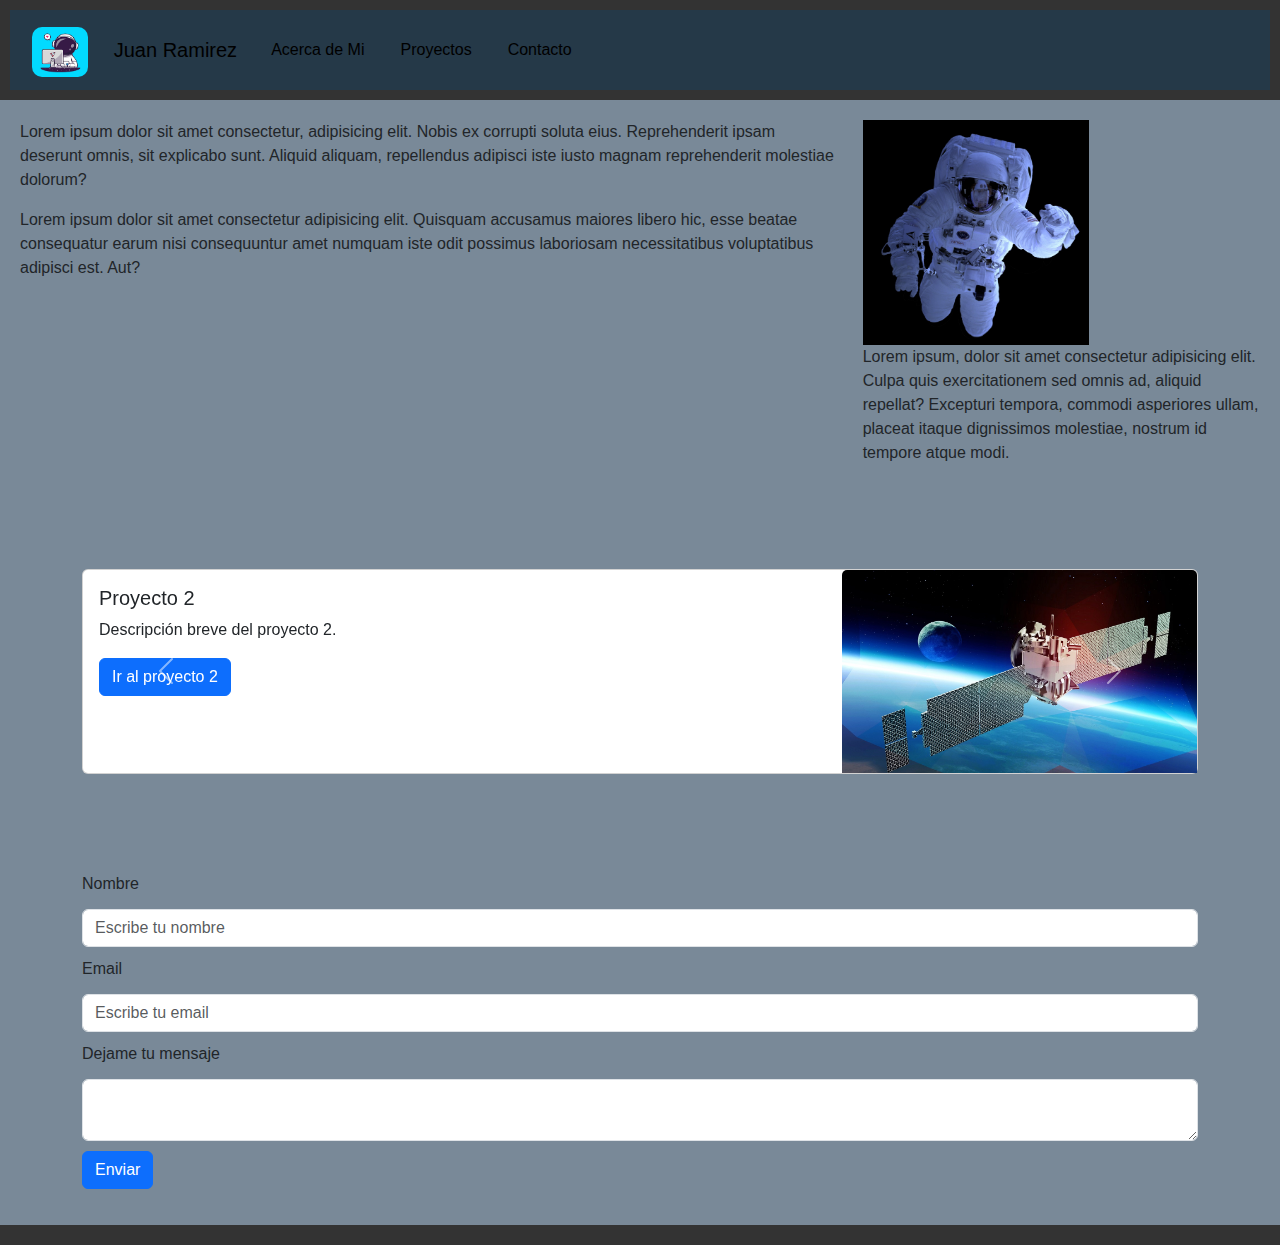
==== index.html @ d9c5b7f6 "avance guardado mensajes" ====
<!DOCTYPE html>
<html lang="en">

<head>
  <meta charset="UTF-8">
  <meta name="viewport" content="width=device-width, initial-scale=1.0">
  <link href="https://cdn.jsdelivr.net/npm/bootstrap@5.3.3/dist/css/bootstrap.min.css" rel="stylesheet"
    crossorigin="anonymous">
  <link rel="stylesheet" href="assets/css/style.css">
  <title>EVALUACIÓN FINAL</title>
</head>

<body>
  <!--barra de navegacion-->
  <header>
    <nav class="navbar navbar-expand-sm">
      <div class="container-fluid">
        <a class="navbar-brand" href="#"><img src="assets/img/logo.png" alt="Logo" class="d-inline-block align-text-top"
            id="logo"></a>
        <a class="navbar-brand" href="#">Juan Ramirez</a>
        <button class="navbar-toggler" type="button" data-bs-toggle="collapse" data-bs-target="#navbarNavAltMarkup"
          aria-controls="navbarNavAltMarkup" aria-expanded="false" aria-label="Toggle navigation">
          <span class="navbar-toggler-icon"></span>
        </button>
        <div class="collapse navbar-collapse " id="navbarNavAltMarkup">
          <div class="navbar-nav">
            <a class="nav-link active" aria-current="page" href="#aboutMeId">Acerca de Mi</a>
            <a class="nav-link active" aria-current="page" href="#proyectosId">Proyectos</a>
            <a class="nav-link active" aria-current="page" href="#formularioContactoId">Contacto</a>
          </div>
        </div>
      </div>
    </nav>
  </header>
  <main>

    <!-- TODO completar con informacion mia y mejorar-->
    <!--seccion acerca de mi-->
    <section id="aboutMeId">
      <div class="row">
        <div class="col-md-8">
          <p>Lorem ipsum dolor sit amet consectetur, adipisicing elit. Nobis ex corrupti soluta eius. Reprehenderit
            ipsam deserunt omnis, sit explicabo sunt. Aliquid aliquam, repellendus adipisci iste iusto magnam
            reprehenderit molestiae dolorum?</p>
          <p>Lorem ipsum dolor sit amet consectetur adipisicing elit. Quisquam accusamus maiores libero hic, esse beatae
            consequatur earum nisi consequuntur amet numquam iste odit possimus laboriosam necessitatibus voluptatibus
            adipisci est. Aut?</p>
        </div>
        <div class="col-md-4">
          <div class="row">
            <img src="assets/img/imgProyectos/suit.jpg" alt="foto de perfil" style="width: 250px;">

          </div>
          <p>
            Lorem ipsum, dolor sit amet consectetur adipisicing elit. Culpa quis exercitationem sed omnis ad, aliquid
            repellat? Excepturi tempora, commodi asperiores ullam, placeat itaque dignissimos molestiae, nostrum id
            tempore atque modi.
          </p>

        </div>
      </div>

    </section>

    <!-- TODO ajustar el tamaño de la car para que se mantenga fijo y despues ajustar tamaño de las imagenes-->
    <!--seccion de mis proyectos-->
    <section class="container my-5" id="proyectosId">
      <div id="projectCarousel" class="carousel slide" data-bs-ride="carousel">
        <div class="carousel-inner">

          assets/img/imgProyectos/spaceControl.jpg
          <div class="carousel-item active">
            <div class="card">
              <div class="row">
                <div class="col-8">
                  <div class="card-body">
                    <h5 class="card-title">Proyecto 2</h5>
                    <p class="card-text">Descripción breve del proyecto 2.</p>
                    <a href="#" class="btn btn-primary">Ir al proyecto 2</a>
                  </div>
                </div>
                <div class="col-4">
                  <img src="assets/img/imgProyectos/spaceControl.jpg" class="card-img-top" alt="Proyecto 2">
                </div>
              </div>
            </div>
          </div>

          <div class="carousel-item">
            <div class="card">
              <div class="row">
                <div class="col-8">
                  <div class="card-body">
                    <h5 class="card-title">Proyecto 2</h5>
                    <p class="card-text">Descripción breve del proyecto 2.</p>
                    <a href="#" class="btn btn-primary">Ir al proyecto 2</a>
                  </div>
                </div>
                <div class="col-4">
                  <img src="assets/img/imgProyectos/spaceShip.jpg" class="card-img-top" alt="Proyecto 2">
                </div>
              </div>
            </div>
          </div>
          <div class="carousel-item">
            <div class="card">
              <div class="row">
                <div class="col-8">
                  <div class="card-body">
                    <h5 class="card-title">Proyecto 2</h5>
                    <p class="card-text">Descripción breve del proyecto 2.</p>
                    <a href="#" class="btn btn-primary">Ir al proyecto 2</a>
                  </div>
                </div>
                <div class="col-4">
                  <img src="assets/img/imgProyectos/suit.jpg" class="card-img-top" alt="Proyecto 2">
                </div>
              </div>
            </div>
          </div>

        </div>

        <!-- Control de navegación -->
        <button class="carousel-control-prev" type="button" data-bs-target="#projectCarousel" data-bs-slide="prev">
          <span class="carousel-control-prev-icon" aria-hidden="true"></span>
          <span class="visually-hidden">Anterior</span>
        </button>
        <button class="carousel-control-next" type="button" data-bs-target="#projectCarousel" data-bs-slide="next">
          <span class="carousel-control-next-icon" aria-hidden="true"></span>
          <span class="visually-hidden">Siguiente</span>
        </button>
      </div>
    </section>

    <!-- TODO mejorar formulario de contacto-->
    <!--seccion de formulario de contacto-->
    <section>
      <div class="container" id="formularioContactoId">
        <form class="row g-3">
          <div class="col">
            <div>
              <label for="nameInput" class="form-label">Nombre</label>
              <input class="form-control" type="text" id="nameInput" placeholder="Escribe tu nombre">
            </div>
            <div>
              <label for="emailInput" class="form-label">Email</label>
              <input class="form-control" type="email" id="emailInput" placeholder="Escribe tu email">
            </div>
            <div>
              <label for="mensajeInput" class="form-label">Dejame tu mensaje</label>
              <textarea class="form-control" name="mensaje" id="mensajeInput"></textarea>
            </div>
            <div class="col-12 mb-3">
              <button type="submit" class="btn btn-primary" name="btnSubmit" id="btnSubmit">Enviar</button>

            </div>
          </div>

        </form>
      </div>
    </section>

  </main>
  <footer>

  </footer>
  <script src="https://code.jquery.com/jquery-3.6.0.min.js"></script>
  <script src="https://cdn.jsdelivr.net/npm/bootstrap@5.3.3/dist/js/bootstrap.bundle.min.js"
    crossorigin="anonymous"></script>
  <script src="assets/js/script.js"></script>
</body>

</html>
---- assets/css/style.css ----
#logo {
border-radius: 10px;
}

nav{
  background-color: #253948 !important;
}
/* #proyectosId .carousel-item{
  height: 500px;
  width: 300px;
} */

#proyectosId img {
object-fit: cover;

}




body {
  font-family: Arial, sans-serif;
  margin: 0;
  padding: 0;
  background-color: 	#798998;
}
header {
  background-color: #333;
  color: #fff;
  padding: 10px;
}
header img {
  height: 50px;
}
header nav a {
  color: #fff;
  margin: 0 10px;
  text-decoration: none;
}
section {
  padding: 20px;
}
.cta-button {
  background-color: #007bff;
  color: #fff;
  padding: 10px 20px;
  text-decoration: none;
  border-radius: 5px;
}
form {
  display: flex;
  flex-direction: column;
}
form label {
  margin-top: 10px;
}
form input, form select, form textarea {
  margin-top: 5px;
  padding: 10px;
  border: 1px solid #ccc;
  border-radius: 5px;
}
form button {
  margin-top: 10px;
  background-color: #007bff;
  color: #fff;
  padding: 10px;
  border: none;
  border-radius: 5px;
}
footer {
  background-color: #333;
  color: #fff;
  padding: 10px;
  text-align: center;
}
footer nav a {
  color: #fff;
  margin: 0 10px;
  text-decoration: none;
}
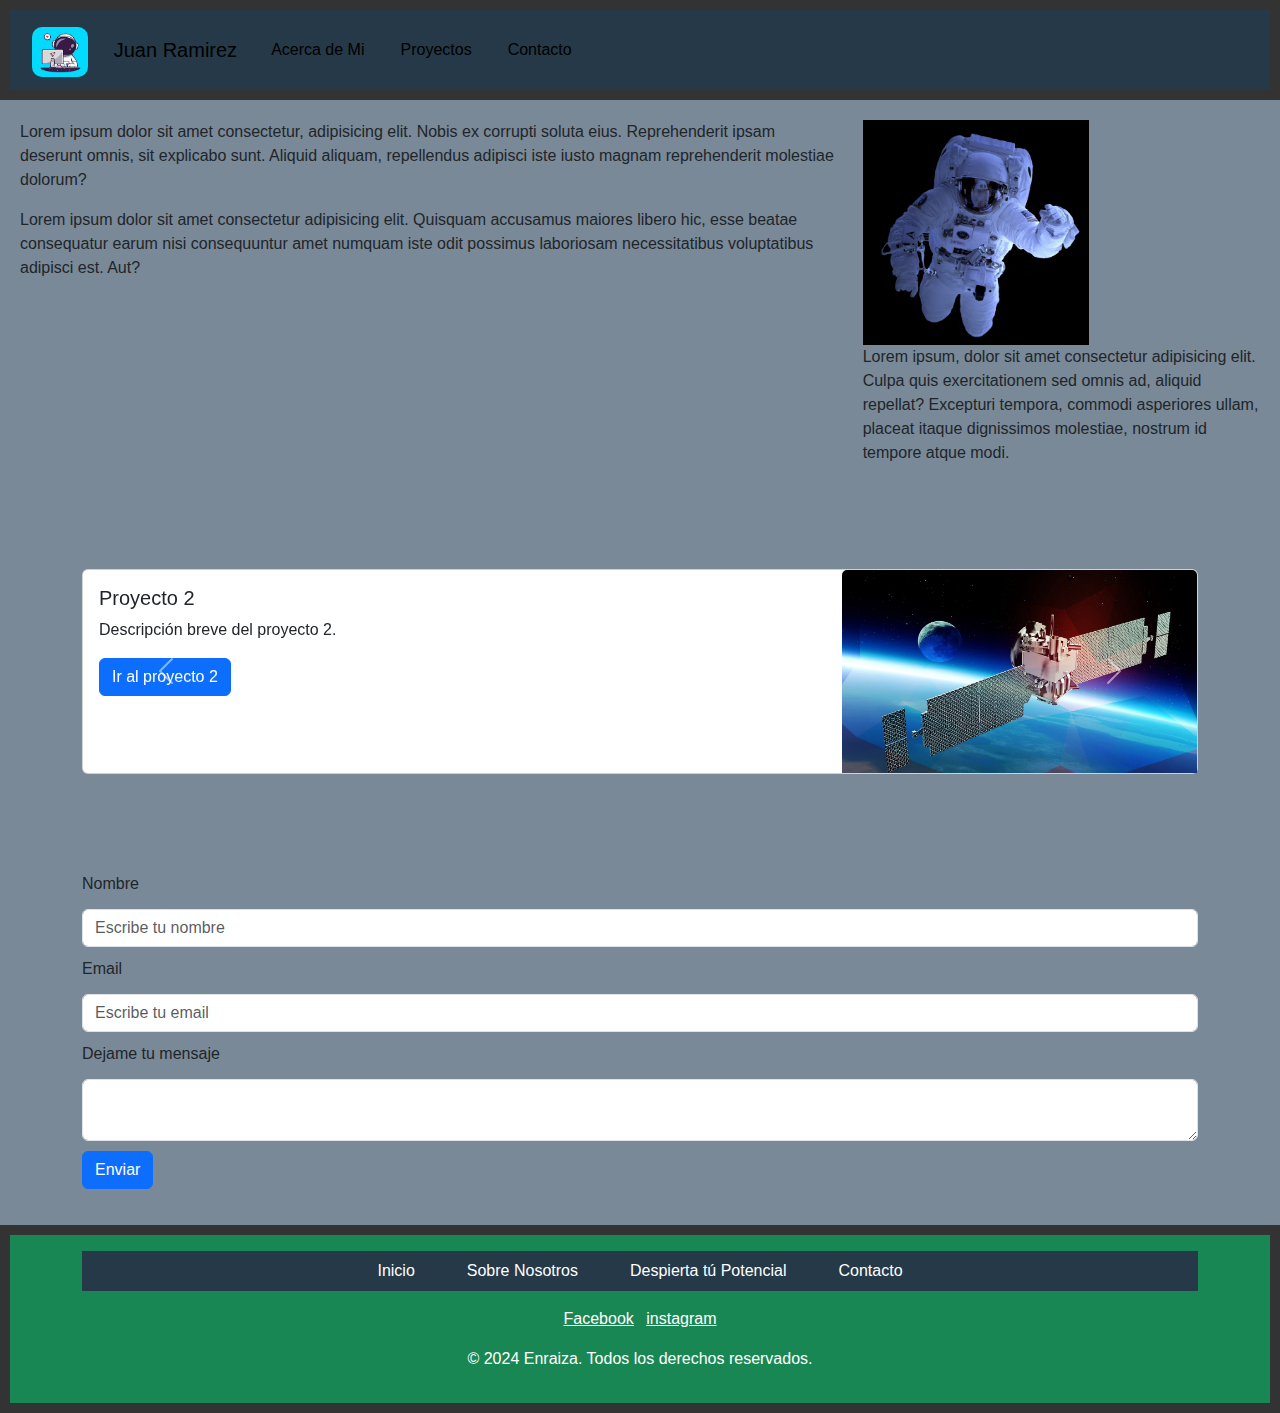
==== commit 4f4596b7: "Guardando cambios locales antes de hacer pull" ====
--- a/index.html
+++ b/index.html
@@ -162,7 +162,20 @@
     </section>
 
   </main>
+  <!-- TODO mejorar y ajustar pie de pagina-->
+  <!-- pie de pagina-->
   <footer>
+    <footer class="bg-success text-white py-3">
+      <div class="container text-center">
+          <nav class="nav justify-content-center"> <a href="#introduccion" class="nav-link text-white">Inicio</a> <a
+                  href="#sobre-nosotros" class="nav-link text-white">Sobre Nosotros</a> <a href="#descripcion"
+                  class="nav-link text-white">Despierta tú Potencial</a> <a href="#contacto"
+                  class="nav-link text-white">Contacto</a> </nav>
+          <div class="mt-3"> <a href="https://facebook.com/enraiza369" class="text-white me-2">Facebook</a> <a
+                  href="https://instagram.com/enraiza369" class="text-white">instagram</a> <!-- Más redes sociales -->
+          </div>
+          <p class="mt-3">© 2024 Enraiza. Todos los derechos reservados.</p>
+      </div>
 
   </footer>
   <script src="https://code.jquery.com/jquery-3.6.0.min.js"></script>
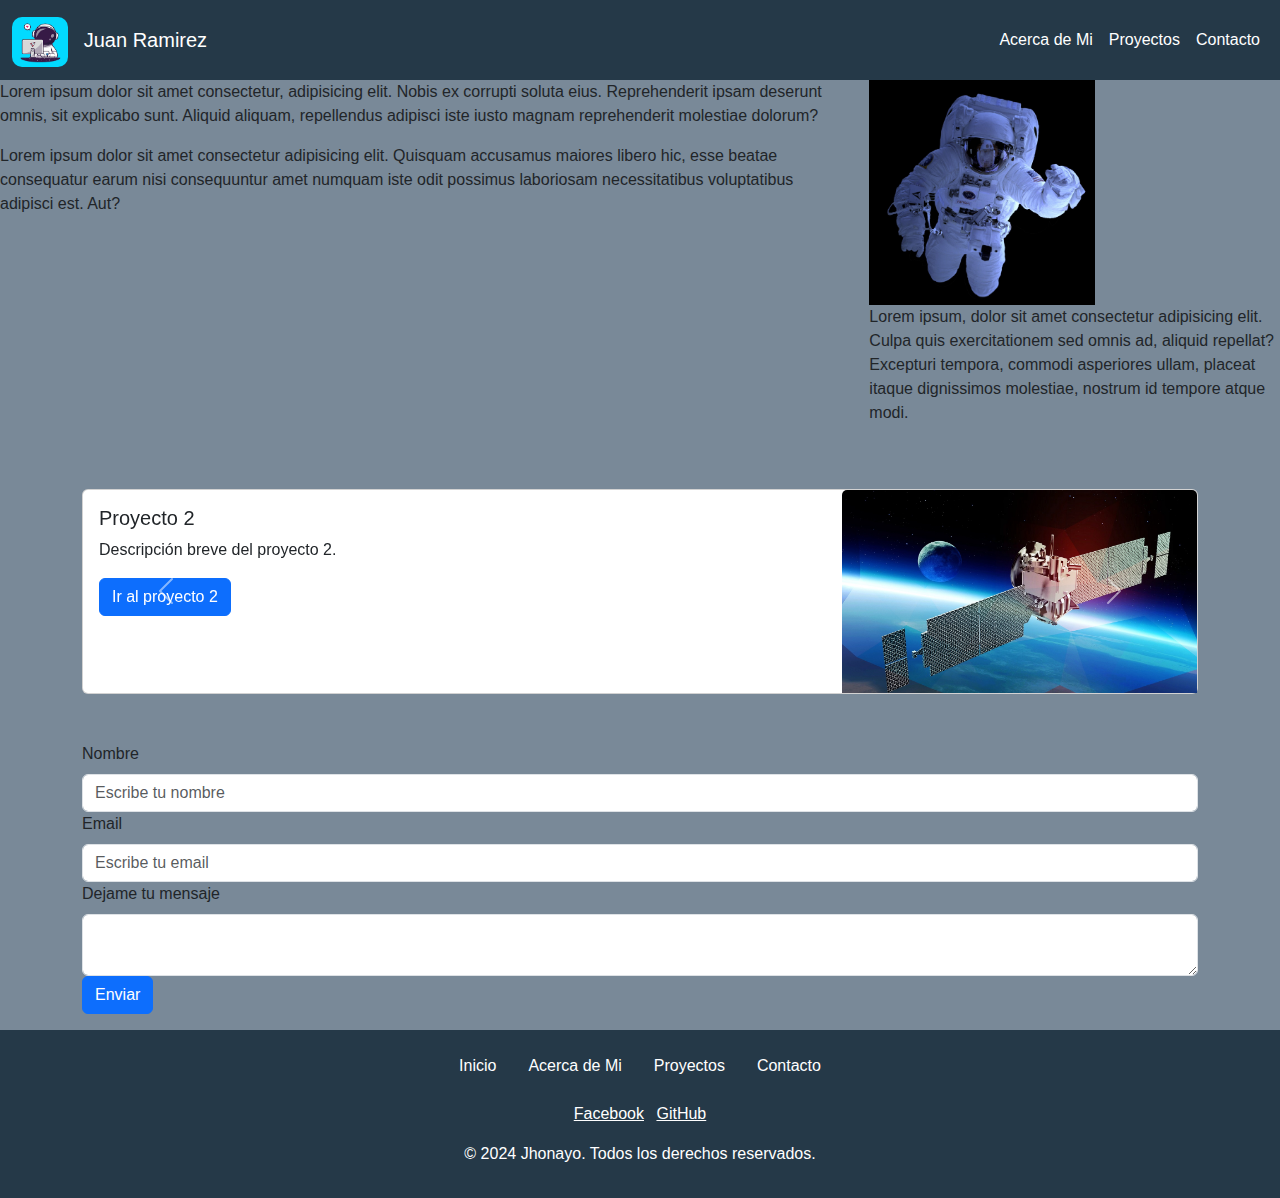
==== commit 3a6cf084: "mejora de footer y colores nav" ====
--- a/index.html
+++ b/index.html
@@ -13,7 +13,7 @@
 <body>
   <!--barra de navegacion-->
   <header>
-    <nav class="navbar navbar-expand-sm">
+    <nav class="navbar navbar-dark navbar-expand-sm ">
       <div class="container-fluid">
         <a class="navbar-brand" href="#"><img src="assets/img/logo.png" alt="Logo" class="d-inline-block align-text-top"
             id="logo"></a>
@@ -164,18 +164,19 @@
   </main>
   <!-- TODO mejorar y ajustar pie de pagina-->
   <!-- pie de pagina-->
-  <footer>
-    <footer class="bg-success text-white py-3">
-      <div class="container text-center">
-          <nav class="nav justify-content-center"> <a href="#introduccion" class="nav-link text-white">Inicio</a> <a
-                  href="#sobre-nosotros" class="nav-link text-white">Sobre Nosotros</a> <a href="#descripcion"
-                  class="nav-link text-white">Despierta tú Potencial</a> <a href="#contacto"
-                  class="nav-link text-white">Contacto</a> </nav>
-          <div class="mt-3"> <a href="https://facebook.com/enraiza369" class="text-white me-2">Facebook</a> <a
-                  href="https://instagram.com/enraiza369" class="text-white">instagram</a> <!-- Más redes sociales -->
-          </div>
-          <p class="mt-3">© 2024 Enraiza. Todos los derechos reservados.</p>
+  <footer class="text-white py-3">
+    <div class="container text-center">
+      <nav class="nav justify-content-center navbar-dark navbar-expand-sm">
+        <a href="#" class="nav-link text-white">Inicio</a> 
+        <a href="#aboutMeId" class="nav-link text-white">Acerca de Mi</a>
+        <a href="#proyectosId" class="nav-link text-white">Proyectos</a>
+        <a href="#formularioContactoId" class="nav-link text-white">Contacto</a>
+      </nav>
+      <div class="mt-3"> <a href="#" class="text-white me-2">Facebook</a> <a
+          href="https://github.com/Jhonayo" class="text-white">GitHub</a> <!-- Más redes sociales -->
       </div>
+      <p class="mt-3">© 2024 Jhonayo. Todos los derechos reservados.</p>
+    </div>
 
   </footer>
   <script src="https://code.jquery.com/jquery-3.6.0.min.js"></script>
--- a/assets/css/style.css
+++ b/assets/css/style.css
@@ -3,20 +3,8 @@
 }
 
 nav{
-  background-color: #253948 !important;
-}
-/* #proyectosId .carousel-item{
-  height: 500px;
-  width: 300px;
-} */
-
-#proyectosId img {
-object-fit: cover;
-
-}
-
-
-
+  background-color: #253948;
+} 
 
 body {
   font-family: Arial, sans-serif;
@@ -24,14 +12,26 @@
   padding: 0;
   background-color: 	#798998;
 }
-header {
-  background-color: #333;
-  color: #fff;
-  padding: 10px;
+footer {
+  background-color: #253948;
 }
+
+#proyectosId img {
+object-fit: cover;
+
+}
+
 header img {
   height: 50px;
 }
+.navbar-nav {
+  margin-left: auto;
+}
+
+
+
+
+/*
 header nav a {
   color: #fff;
   margin: 0 10px;
@@ -78,4 +78,5 @@
   color: #fff;
   margin: 0 10px;
   text-decoration: none;
-}+}
+  */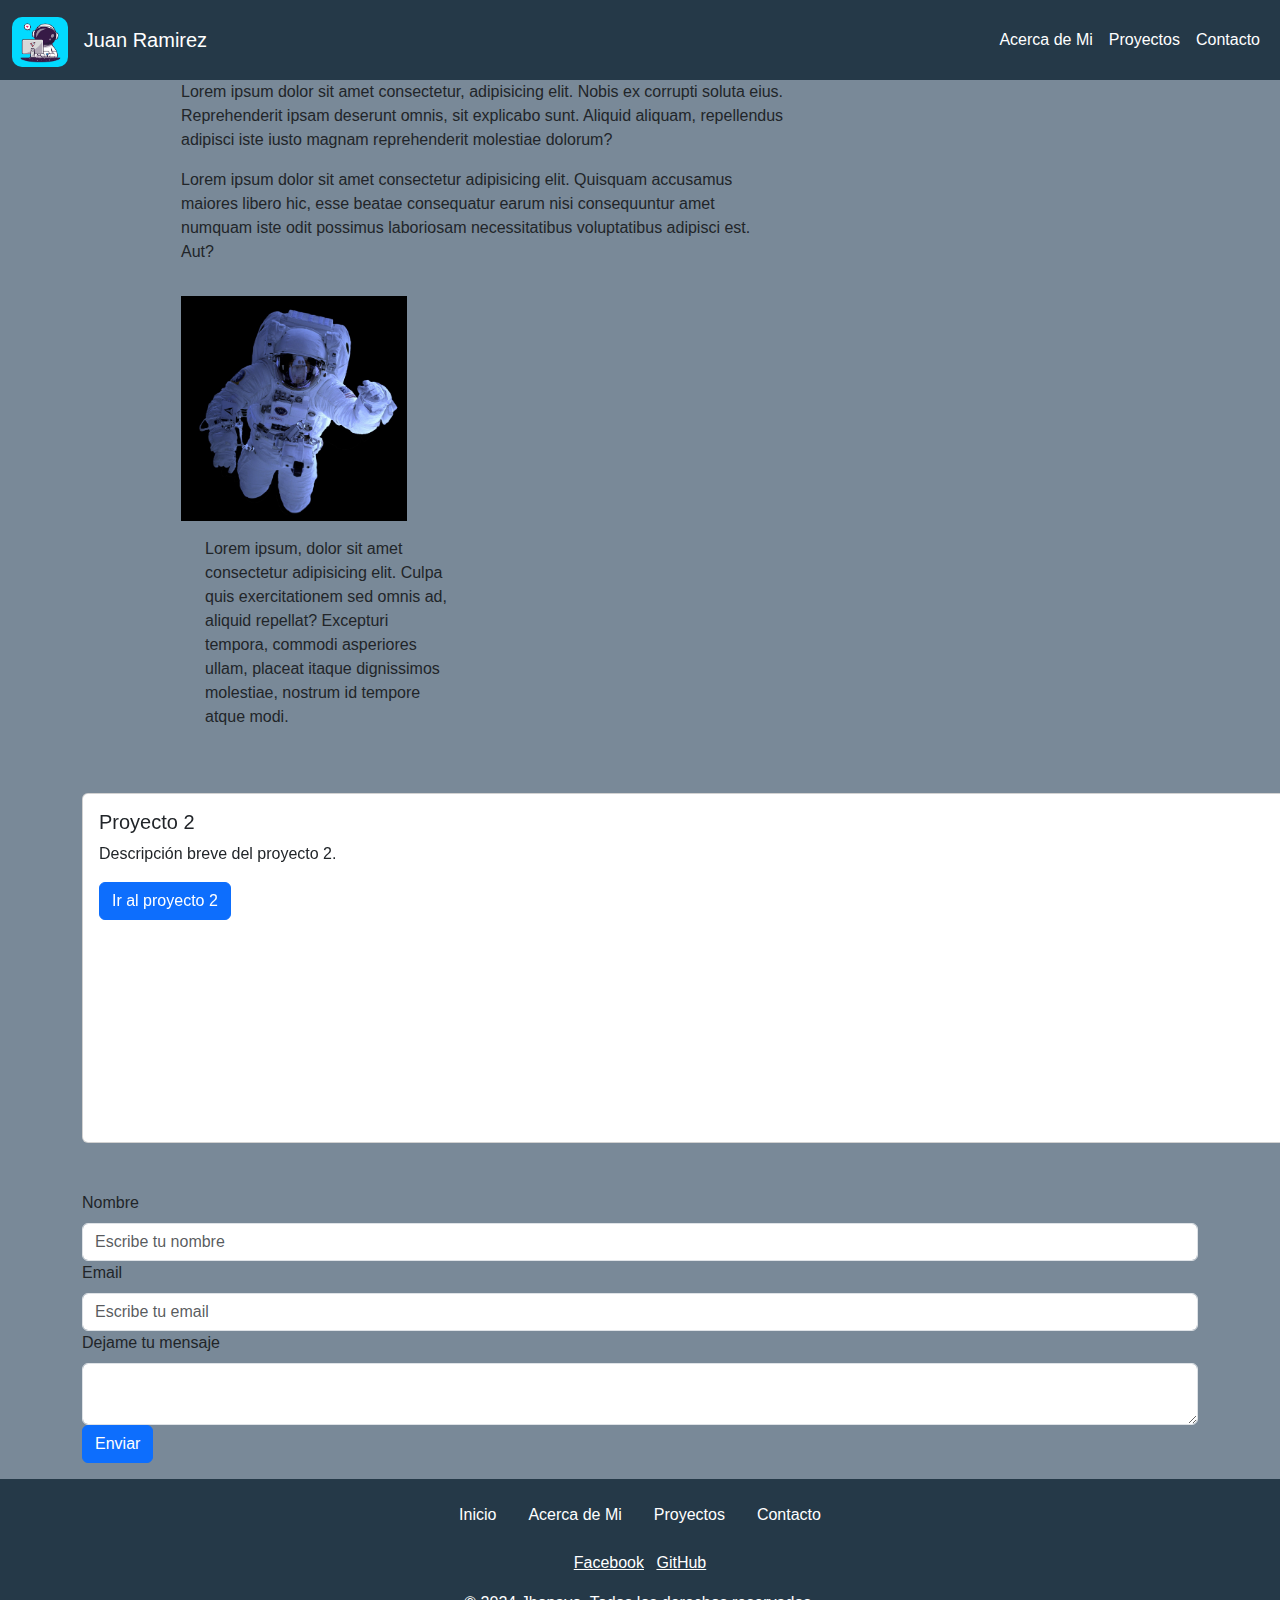
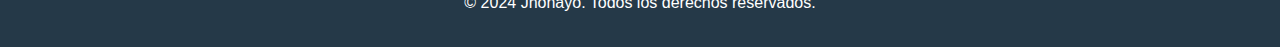
==== commit 0d4f6784: "ajuste para prueba de carrusel" ====
--- a/index.html
+++ b/index.html
@@ -36,9 +36,9 @@
 
     <!-- TODO completar con informacion mia y mejorar-->
     <!--seccion acerca de mi-->
-    <section id="aboutMeId">
-      <div class="row">
-        <div class="col-md-8">
+    <section class="container-fluid" id="aboutMeId">
+      <div class="row w-75 mx-auto gap-3">
+        <div class="col-md-8 ">
           <p>Lorem ipsum dolor sit amet consectetur, adipisicing elit. Nobis ex corrupti soluta eius. Reprehenderit
             ipsam deserunt omnis, sit explicabo sunt. Aliquid aliquam, repellendus adipisci iste iusto magnam
             reprehenderit molestiae dolorum?</p>
@@ -51,11 +51,14 @@
             <img src="assets/img/imgProyectos/suit.jpg" alt="foto de perfil" style="width: 250px;">
 
           </div>
-          <p>
-            Lorem ipsum, dolor sit amet consectetur adipisicing elit. Culpa quis exercitationem sed omnis ad, aliquid
-            repellat? Excepturi tempora, commodi asperiores ullam, placeat itaque dignissimos molestiae, nostrum id
-            tempore atque modi.
-          </p>
+          <div class="mt-3 px-4">
+            <p>
+              Lorem ipsum, dolor sit amet consectetur adipisicing elit. Culpa quis exercitationem sed omnis ad, aliquid
+              repellat? Excepturi tempora, commodi asperiores ullam, placeat itaque dignissimos molestiae, nostrum id
+              tempore atque modi.
+            </p>
+          </div>
+
 
         </div>
       </div>
@@ -159,6 +162,24 @@
 
         </form>
       </div>
+      <!-- Modal de Confirmación -->
+      <div class="modal fade" id="mensajeEnviadoModal" tabindex="-1" aria-labelledby="mensajeEnviadoModalLabel"
+        aria-hidden="true">
+        <div class="modal-dialog">
+          <div class="modal-content">
+            <div class="modal-header">
+              <h5 class="modal-title" id="mensajeEnviadoModalLabel">Mensaje Enviado</h5>
+              <button type="button" class="btn-close" data-bs-dismiss="modal" aria-label="Cerrar"></button>
+            </div>
+            <div class="modal-body">
+              Gracias por tu mensaje, ya ha sido enviado.
+            </div>
+            <div class="modal-footer">
+              <button type="button" class="btn btn-primary" data-bs-dismiss="modal">Cerrar</button>
+            </div>
+          </div>
+        </div>
+      </div>
     </section>
 
   </main>
@@ -167,13 +188,13 @@
   <footer class="text-white py-3">
     <div class="container text-center">
       <nav class="nav justify-content-center navbar-dark navbar-expand-sm">
-        <a href="#" class="nav-link text-white">Inicio</a> 
+        <a href="#" class="nav-link text-white">Inicio</a>
         <a href="#aboutMeId" class="nav-link text-white">Acerca de Mi</a>
         <a href="#proyectosId" class="nav-link text-white">Proyectos</a>
         <a href="#formularioContactoId" class="nav-link text-white">Contacto</a>
       </nav>
-      <div class="mt-3"> <a href="#" class="text-white me-2">Facebook</a> <a
-          href="https://github.com/Jhonayo" class="text-white">GitHub</a> <!-- Más redes sociales -->
+      <div class="mt-3"> <a href="#" class="text-white me-2">Facebook</a> <a href="https://github.com/Jhonayo"
+          class="text-white">GitHub</a> <!-- Más redes sociales -->
       </div>
       <p class="mt-3">© 2024 Jhonayo. Todos los derechos reservados.</p>
     </div>
--- a/assets/css/style.css
+++ b/assets/css/style.css
@@ -26,6 +26,11 @@
 }
 .navbar-nav {
   margin-left: auto;
+}
+
+.carousel-inner {
+  width: max-content;
+  max-height: 39rem;
 }
 
 
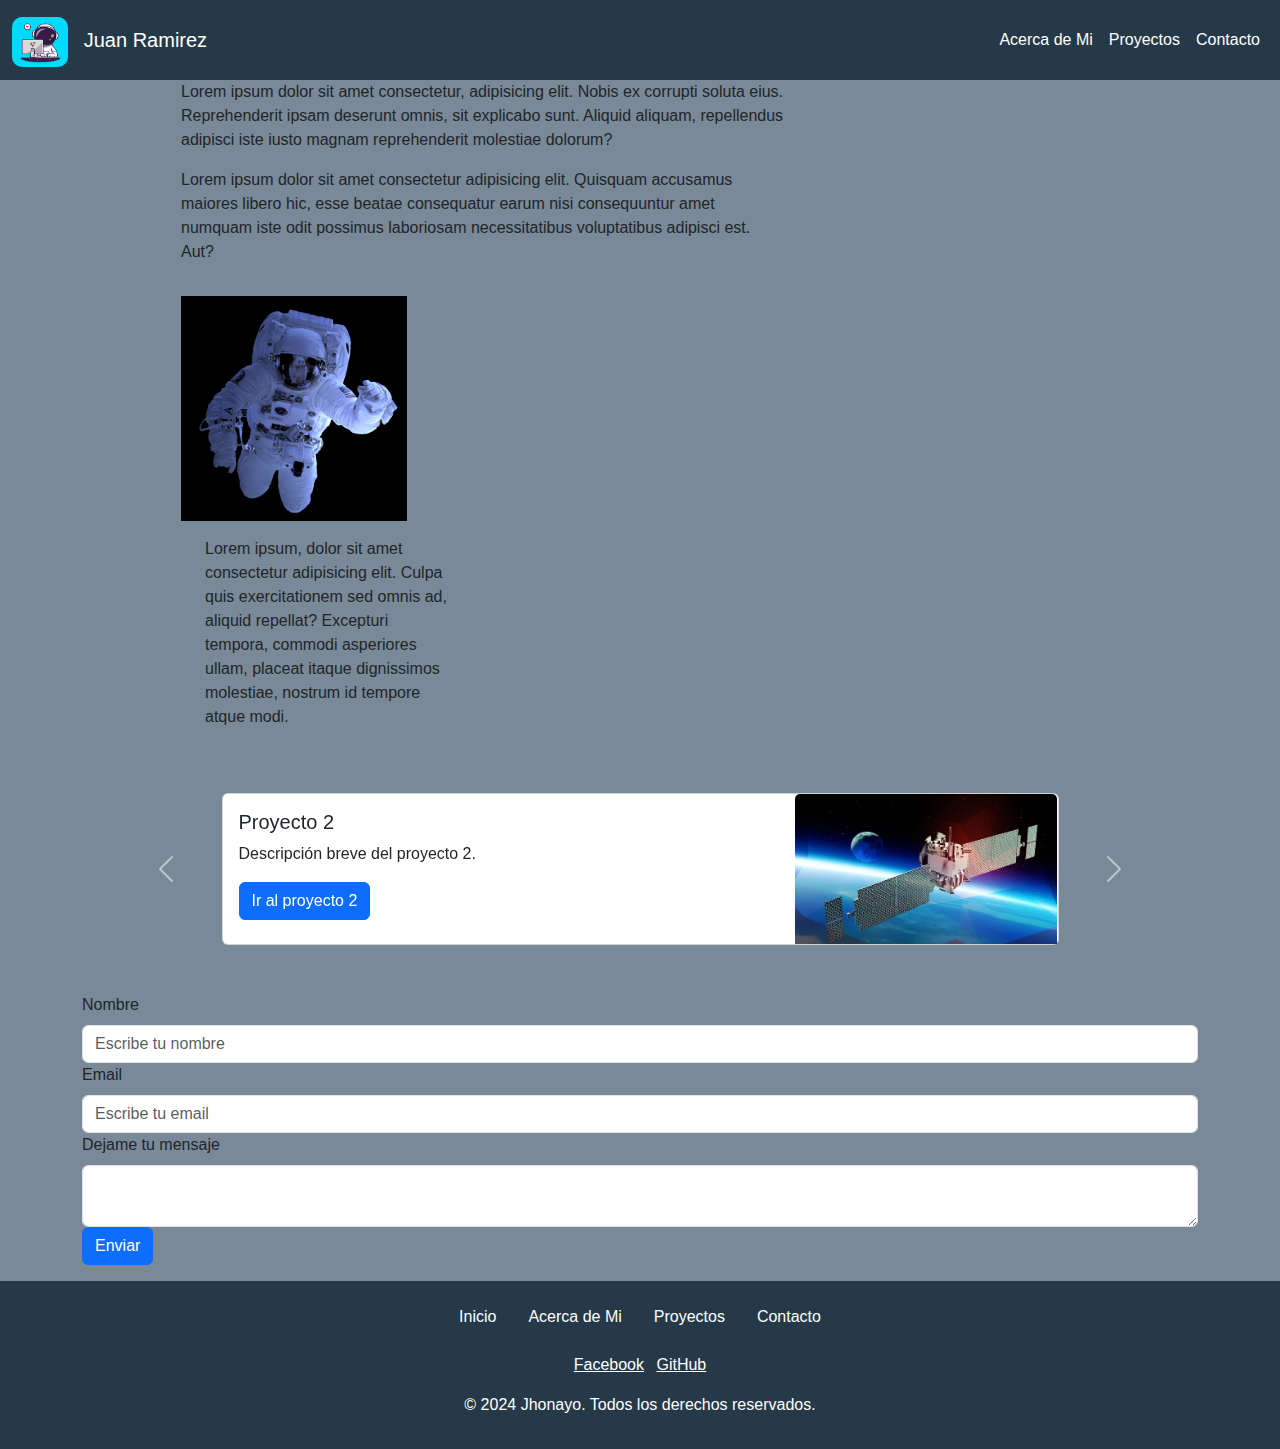
==== commit 5bcc5a10: "ajuste espacio del contenedor carrusel" ====
--- a/index.html
+++ b/index.html
@@ -69,9 +69,8 @@
     <!--seccion de mis proyectos-->
     <section class="container my-5" id="proyectosId">
       <div id="projectCarousel" class="carousel slide" data-bs-ride="carousel">
-        <div class="carousel-inner">
-
-          assets/img/imgProyectos/spaceControl.jpg
+        <div class="carousel-inner w-75 mx-auto">
+
           <div class="carousel-item active">
             <div class="card">
               <div class="row">
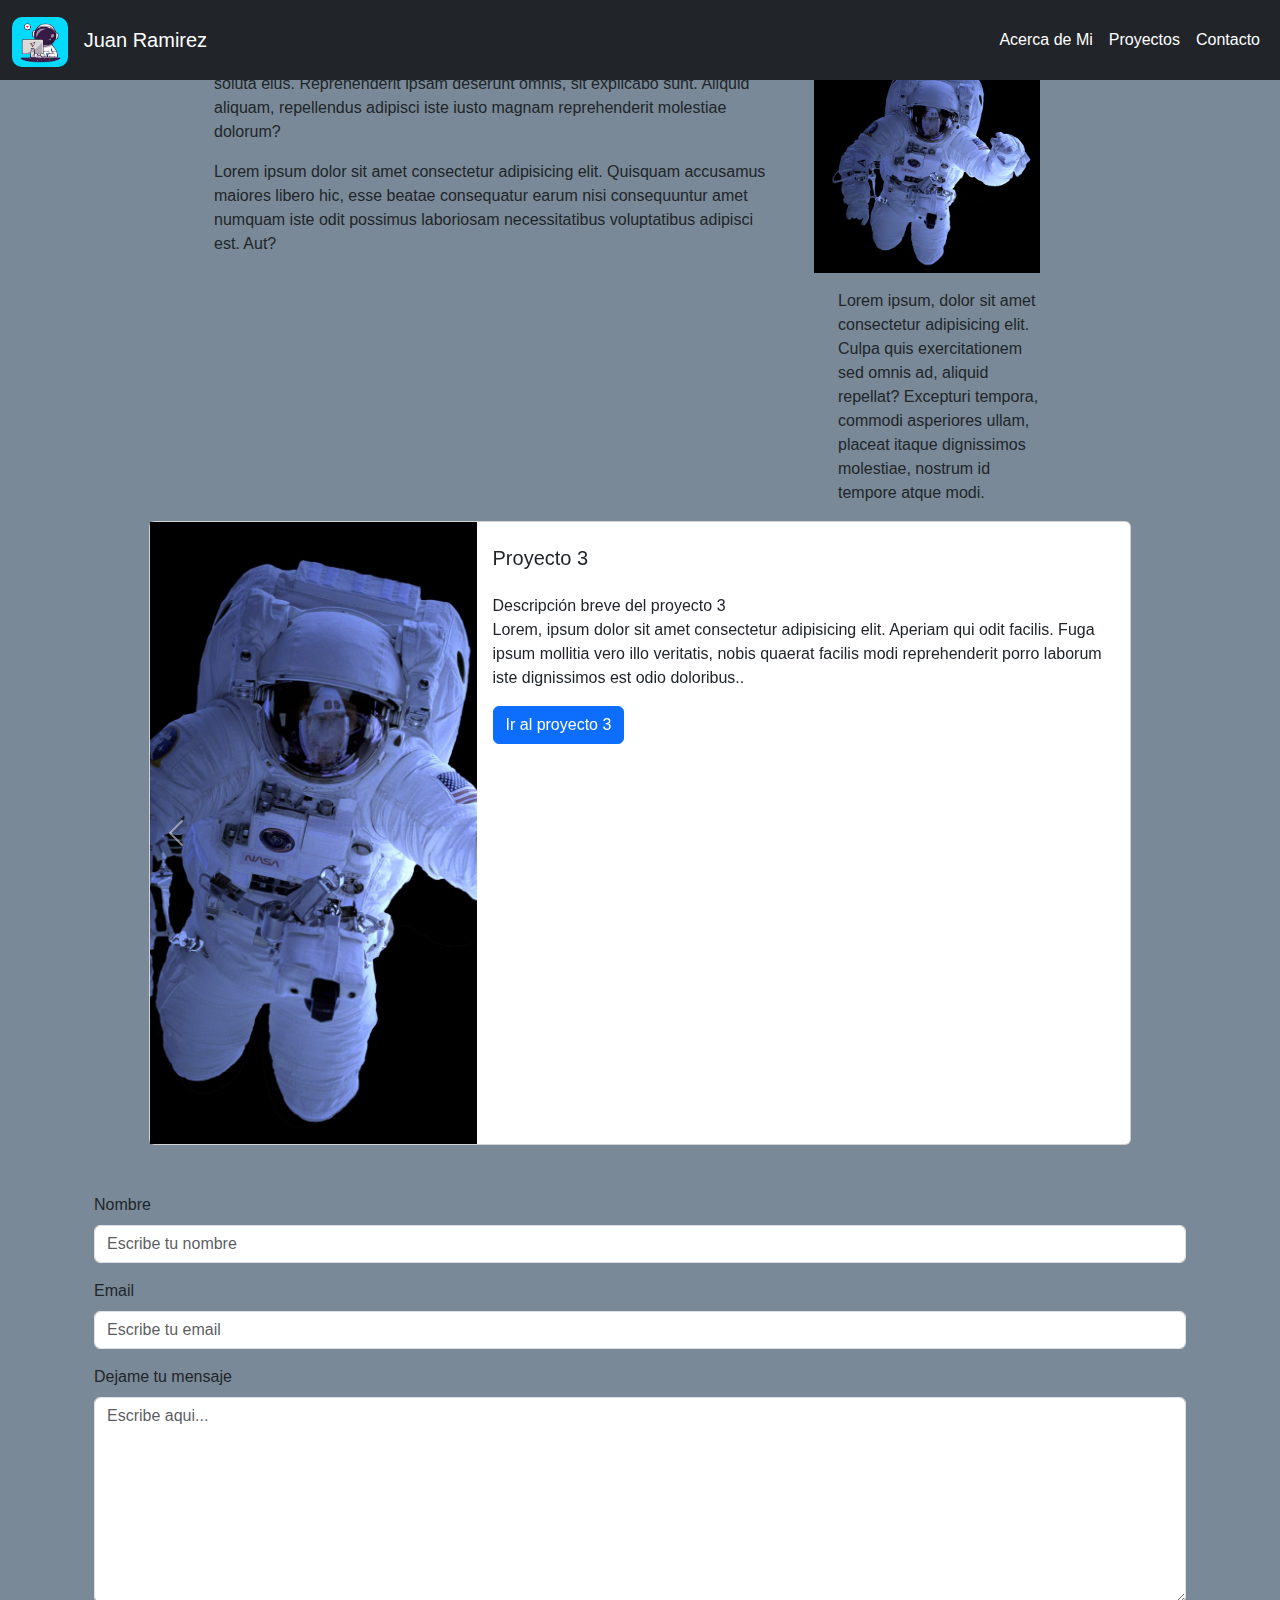
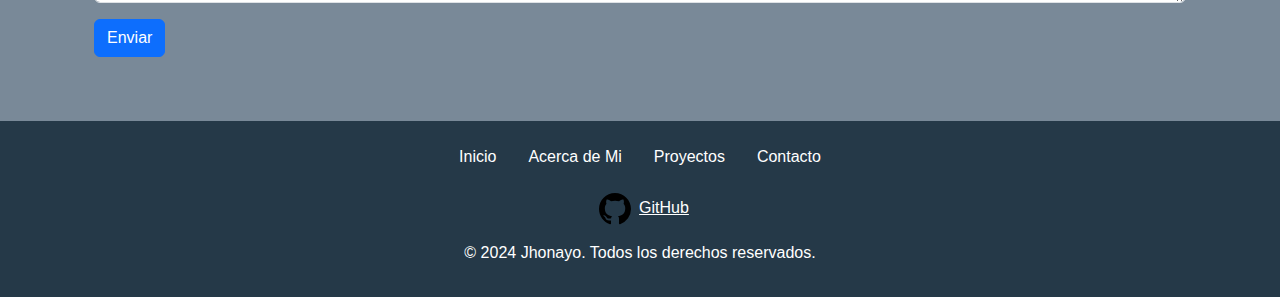
==== commit 94d6940f: "version actualizada de pantalla, antes de modificacion about me" ====
--- a/index.html
+++ b/index.html
@@ -12,33 +12,30 @@
 
 <body>
   <!--barra de navegacion-->
-  <header>
-    <nav class="navbar navbar-dark navbar-expand-sm ">
-      <div class="container-fluid">
-        <a class="navbar-brand" href="#"><img src="assets/img/logo.png" alt="Logo" class="d-inline-block align-text-top"
-            id="logo"></a>
-        <a class="navbar-brand" href="#">Juan Ramirez</a>
-        <button class="navbar-toggler" type="button" data-bs-toggle="collapse" data-bs-target="#navbarNavAltMarkup"
-          aria-controls="navbarNavAltMarkup" aria-expanded="false" aria-label="Toggle navigation">
-          <span class="navbar-toggler-icon"></span>
-        </button>
-        <div class="collapse navbar-collapse " id="navbarNavAltMarkup">
-          <div class="navbar-nav">
-            <a class="nav-link active" aria-current="page" href="#aboutMeId">Acerca de Mi</a>
-            <a class="nav-link active" aria-current="page" href="#proyectosId">Proyectos</a>
-            <a class="nav-link active" aria-current="page" href="#formularioContactoId">Contacto</a>
-          </div>
-        </div>
-      </div>
-    </nav>
-  </header>
-  <main>
-
+  <nav class="navbar navbar-expand-sm navbar-dark fixed-top bg-dark">
+    <div class="container-fluid">
+      <a class="navbar-brand" href="#"><img src="assets/img/logo.png" alt="Logo" class="d-inline-block align-text-top"
+          id="logo"></a>
+      <a class="navbar-brand" href="#">Juan Ramirez</a>
+      <button class="navbar-toggler" type="button" data-bs-toggle="collapse" data-bs-target="#navbarNavAltMarkup"
+        aria-controls="navbarNavAltMarkup" aria-expanded="false" aria-label="Toggle navigation">
+        <span class="navbar-toggler-icon"></span>
+      </button>
+      <div class="collapse navbar-collapse " id="navbarNavAltMarkup">
+        <div class="navbar-nav">
+          <a class="nav-link active" aria-current="page" href="#aboutMeId">Acerca de Mi</a>
+          <a class="nav-link active" aria-current="page" href="#carruselId">Proyectos</a>
+          <a class="nav-link active" aria-current="page" href="#formularioContactoId">Contacto</a>
+        </div>
+      </div>
+    </div>
+  </nav>
+  <main class="container my-5">
     <!-- TODO completar con informacion mia y mejorar-->
     <!--seccion acerca de mi-->
-    <section class="container-fluid" id="aboutMeId">
-      <div class="row w-75 mx-auto gap-3">
-        <div class="col-md-8 ">
+    <section class="container-fluid mx-5 w-auto" id="aboutMeId">
+      <div class="row w-75  mx-5 w-auto">
+        <div class="col-md-8 px-4">
           <p>Lorem ipsum dolor sit amet consectetur, adipisicing elit. Nobis ex corrupti soluta eius. Reprehenderit
             ipsam deserunt omnis, sit explicabo sunt. Aliquid aliquam, repellendus adipisci iste iusto magnam
             reprehenderit molestiae dolorum?</p>
@@ -46,76 +43,83 @@
             consequatur earum nisi consequuntur amet numquam iste odit possimus laboriosam necessitatibus voluptatibus
             adipisci est. Aut?</p>
         </div>
-        <div class="col-md-4">
-          <div class="row">
-            <img src="assets/img/imgProyectos/suit.jpg" alt="foto de perfil" style="width: 250px;">
-
-          </div>
-          <div class="mt-3 px-4">
+        <div class="col-md-4 px-4">
+          <div class="row align-self-auto ">
+            <img class="align-self-auto" src="assets/img/imgProyectos/suit.jpg" alt="foto de perfil"
+              style="width: 250px;">
+          </div>
+          <div class="my-3 px-4">
             <p>
               Lorem ipsum, dolor sit amet consectetur adipisicing elit. Culpa quis exercitationem sed omnis ad, aliquid
               repellat? Excepturi tempora, commodi asperiores ullam, placeat itaque dignissimos molestiae, nostrum id
               tempore atque modi.
             </p>
           </div>
-
-
-        </div>
-      </div>
-
+        </div>
+      </div>
     </section>
 
     <!-- TODO ajustar el tamaño de la car para que se mantenga fijo y despues ajustar tamaño de las imagenes-->
     <!--seccion de mis proyectos-->
-    <section class="container my-5" id="proyectosId">
+    <section class="container mb-5" id="carruselId">
       <div id="projectCarousel" class="carousel slide" data-bs-ride="carousel">
-        <div class="carousel-inner w-75 mx-auto">
-
+        <div class="carousel-inner mx-auto imgContent">
+          <!-- 
           <div class="carousel-item active">
-            <div class="card">
-              <div class="row">
-                <div class="col-8">
+            <div class="card h-100">
+              <div class="row g-0 h-100">
+                <div class="col-lg-4" >
+                  <img src="assets/img/imgProyectos/spaceControl.jpg" class="img-fluid h-100 w-100" alt="Proyecto 2">
+                </div>
+                <div class="col-lg-8">
                   <div class="card-body">
-                    <h5 class="card-title">Proyecto 2</h5>
-                    <p class="card-text">Descripción breve del proyecto 2.</p>
-                    <a href="#" class="btn btn-primary">Ir al proyecto 2</a>
+                    <h5 class="card-title mt-2">Proyecto 1</h5>
+                    <p class="card-text mt-4">Descripción breve del proyecto 1 <br>
+                      Lorem, ipsum dolor sit amet consectetur adipisicing elit. Aperiam qui odit facilis. Fuga ipsum
+                      mollitia vero illo veritatis, nobis quaerat facilis modi reprehenderit porro laborum iste
+                      dignissimos est odio doloribus..</p>
+                    <a href="https://github.com/Jhonayo" class="btn btn-primary ">Ir al proyecto 1</a>
                   </div>
                 </div>
-                <div class="col-4">
-                  <img src="assets/img/imgProyectos/spaceControl.jpg" class="card-img-top" alt="Proyecto 2">
-                </div>
               </div>
             </div>
           </div>
 
           <div class="carousel-item">
-            <div class="card">
-              <div class="row">
-                <div class="col-8">
+            <div class="card h-100">
+              <div class="row g-0 h-100">
+                <div class="col-lg-4">
+                  <img src="assets/img/imgProyectos/spaceShip.jpg" class="img-fluid h-100 w-100" alt="Proyecto 2">
+                </div>
+                <div class="col-lg-8">
                   <div class="card-body">
-                    <h5 class="card-title">Proyecto 2</h5>
-                    <p class="card-text">Descripción breve del proyecto 2.</p>
-                    <a href="#" class="btn btn-primary">Ir al proyecto 2</a>
+                    <h5 class="card-title mt-2">Proyecto 2</h5>
+                    <p class="card-text mt-4">Descripción breve del proyecto  <br>
+                      Lorem, ipsum dolor sit amet consectetur adipisicing elit. Aperiam qui odit facilis. Fuga ipsum
+                      mollitia vero illo veritatis, nobis quaerat facilis modi reprehenderit porro laborum iste
+                      dignissimos est odio doloribus..</p>
+                    <a href="https://github.com/Jhonayo" class="btn btn-primary ">Ir al proyecto 2</a>
                   </div>
                 </div>
-                <div class="col-4">
-                  <img src="assets/img/imgProyectos/spaceShip.jpg" class="card-img-top" alt="Proyecto 2">
-                </div>
               </div>
             </div>
-          </div>
-          <div class="carousel-item">
-            <div class="card">
-              <div class="row">
-                <div class="col-8">
+          </div> -->
+
+          <div class="carousel-item active">
+            <div class="card h-100">
+              <div class="row g-0 h-100">
+                <div class="col-lg-4 col">
+                  <img src="assets/img/imgProyectos/suit.jpg" class="img-fluid" alt="Proyecto 2">
+                </div>
+                <div class="col-lg-8 row-cols-lg-auto">
                   <div class="card-body">
-                    <h5 class="card-title">Proyecto 2</h5>
-                    <p class="card-text">Descripción breve del proyecto 2.</p>
-                    <a href="#" class="btn btn-primary">Ir al proyecto 2</a>
+                    <h5 class="card-title mt-2">Proyecto 3</h5>
+                    <p class="card-text mt-4">Descripción breve del proyecto 3<br>
+                      Lorem, ipsum dolor sit amet consectetur adipisicing elit. Aperiam qui odit facilis. Fuga ipsum
+                      mollitia vero illo veritatis, nobis quaerat facilis modi reprehenderit porro laborum iste
+                      dignissimos est odio doloribus..</p>
+                    <a href="https://github.com/Jhonayo" class="btn btn-primary ">Ir al proyecto 3</a>
                   </div>
-                </div>
-                <div class="col-4">
-                  <img src="assets/img/imgProyectos/suit.jpg" class="card-img-top" alt="Proyecto 2">
                 </div>
               </div>
             </div>
@@ -135,25 +139,28 @@
       </div>
     </section>
 
-    <!-- TODO mejorar formulario de contacto-->
+    <!-- TODO mejorar formulario de contacto
+     hacer que el mensaje de saludo diga el nombre capturado
+     hacer que se borre el formulario una vez enviado-->
     <!--seccion de formulario de contacto-->
     <section>
-      <div class="container" id="formularioContactoId">
-        <form class="row g-3">
+      <div class="container gap-3" id="formularioContactoId">
+        <form class="row">
           <div class="col">
             <div>
-              <label for="nameInput" class="form-label">Nombre</label>
-              <input class="form-control" type="text" id="nameInput" placeholder="Escribe tu nombre">
+              <label for="nameInput" class="form-label mb-2">Nombre</label>
+              <input class="form-control mb-3" type="text" id="nameInput" placeholder="Escribe tu nombre">
             </div>
             <div>
-              <label for="emailInput" class="form-label">Email</label>
-              <input class="form-control" type="email" id="emailInput" placeholder="Escribe tu email">
+              <label for="emailInput" class="form-label mb-2">Email</label>
+              <input class="form-control mb-3" type="email" id="emailInput" placeholder="Escribe tu email">
             </div>
             <div>
-              <label for="mensajeInput" class="form-label">Dejame tu mensaje</label>
-              <textarea class="form-control" name="mensaje" id="mensajeInput"></textarea>
-            </div>
-            <div class="col-12 mb-3">
+              <label for="mensajeInput" class="form-label mb-2">Dejame tu mensaje</label>
+              <textarea class="form-control mb-3" rows="8" name="mensaje" id="mensajeInput"
+                placeholder="Escribe aqui..."></textarea>
+            </div>
+            <div class="col-12 my-3">
               <button type="submit" class="btn btn-primary" name="btnSubmit" id="btnSubmit">Enviar</button>
 
             </div>
@@ -167,13 +174,13 @@
         <div class="modal-dialog">
           <div class="modal-content">
             <div class="modal-header">
-              <h5 class="modal-title" id="mensajeEnviadoModalLabel">Mensaje Enviado</h5>
+              <h5 class="modal-title fw-bolder" id="mensajeEnviadoModalLabel">Mensaje Enviado</h5>
               <button type="button" class="btn-close" data-bs-dismiss="modal" aria-label="Cerrar"></button>
             </div>
-            <div class="modal-body">
-              Gracias por tu mensaje, ya ha sido enviado.
-            </div>
-            <div class="modal-footer">
+            <div class="modal-body text-center">
+              Gracias por tu mensaje!
+            </div>
+            <div class="modal-footer ">
               <button type="button" class="btn btn-primary" data-bs-dismiss="modal">Cerrar</button>
             </div>
           </div>
@@ -182,7 +189,6 @@
     </section>
 
   </main>
-  <!-- TODO mejorar y ajustar pie de pagina-->
   <!-- pie de pagina-->
   <footer class="text-white py-3">
     <div class="container text-center">
@@ -192,8 +198,9 @@
         <a href="#proyectosId" class="nav-link text-white">Proyectos</a>
         <a href="#formularioContactoId" class="nav-link text-white">Contacto</a>
       </nav>
-      <div class="mt-3"> <a href="#" class="text-white me-2">Facebook</a> <a href="https://github.com/Jhonayo"
-          class="text-white">GitHub</a> <!-- Más redes sociales -->
+      <div class="mt-3" id="iconos">
+        <a href="https://github.com/Jhonayo" class="text-white">
+          <img class="mx-2" src="assets/img/github.svg" alt="logoGithub">GitHub</a>
       </div>
       <p class="mt-3">© 2024 Jhonayo. Todos los derechos reservados.</p>
     </div>
--- a/assets/css/style.css
+++ b/assets/css/style.css
@@ -1,10 +1,15 @@
-#logo {
-border-radius: 10px;
-}
 
 nav{
   background-color: #253948;
 } 
+.navbar-nav {
+  margin-left: auto;
+}
+
+nav img {
+  height: 50px;
+  border-radius: 10px;
+}
 
 body {
   font-family: Arial, sans-serif;
@@ -12,76 +17,54 @@
   padding: 0;
   background-color: 	#798998;
 }
-footer {
-  background-color: #253948;
+#seccionBg {
+  background-color: #EEEDEE;
+  border-radius: 25px;
 }
 
-#proyectosId img {
-object-fit: cover;
-
+#fotoPerfilId {
+  border-radius: 20px;
+  box-shadow: -5px 5px 10px 2px black;
+  
 }
 
-header img {
-  height: 50px;
-}
-.navbar-nav {
-  margin-left: auto;
+/* main section {
+  margin-bottom: 15rem !important;
+} */
+
+.carousel-inner {
+  width: 90%;
+  height: 39rem;
 }
 
-.carousel-inner {
-  width: max-content;
-  max-height: 39rem;
+#carruselId img {
+  object-fit: cover;
+  height: 100%;
+  width: 100%;
+}
+
+.carousel-item {
+  height: 100%;
+}
+
+footer{
+  background-color: #253948;
+} 
+
+#iconos img {
+  height: 32px;
+}
+
+@media (min-width: 992px) {
+  .carruselId .projectCarousel .carousel-item .card .imgConfig {
+    height: 30% !important; /* La altura del contenedor de la imagen será el 30% de la altura de la tarjeta */
+  }
+
+  .carruselId .projectCarousel .carousel-item .card .imgConfig img {
+    height: 100%; /* La imagen ocupará el 100% del contenedor, es decir, el 30% de la tarjeta */
+    object-fit: cover; /* Asegura que la imagen mantenga su proporción */
+  }
 }
 
 
 
-
-/*
-header nav a {
-  color: #fff;
-  margin: 0 10px;
-  text-decoration: none;
-}
-section {
-  padding: 20px;
-}
-.cta-button {
-  background-color: #007bff;
-  color: #fff;
-  padding: 10px 20px;
-  text-decoration: none;
-  border-radius: 5px;
-}
-form {
-  display: flex;
-  flex-direction: column;
-}
-form label {
-  margin-top: 10px;
-}
-form input, form select, form textarea {
-  margin-top: 5px;
-  padding: 10px;
-  border: 1px solid #ccc;
-  border-radius: 5px;
-}
-form button {
-  margin-top: 10px;
-  background-color: #007bff;
-  color: #fff;
-  padding: 10px;
-  border: none;
-  border-radius: 5px;
-}
-footer {
-  background-color: #333;
-  color: #fff;
-  padding: 10px;
-  text-align: center;
-}
-footer nav a {
-  color: #fff;
-  margin: 0 10px;
-  text-decoration: none;
-}
-  */